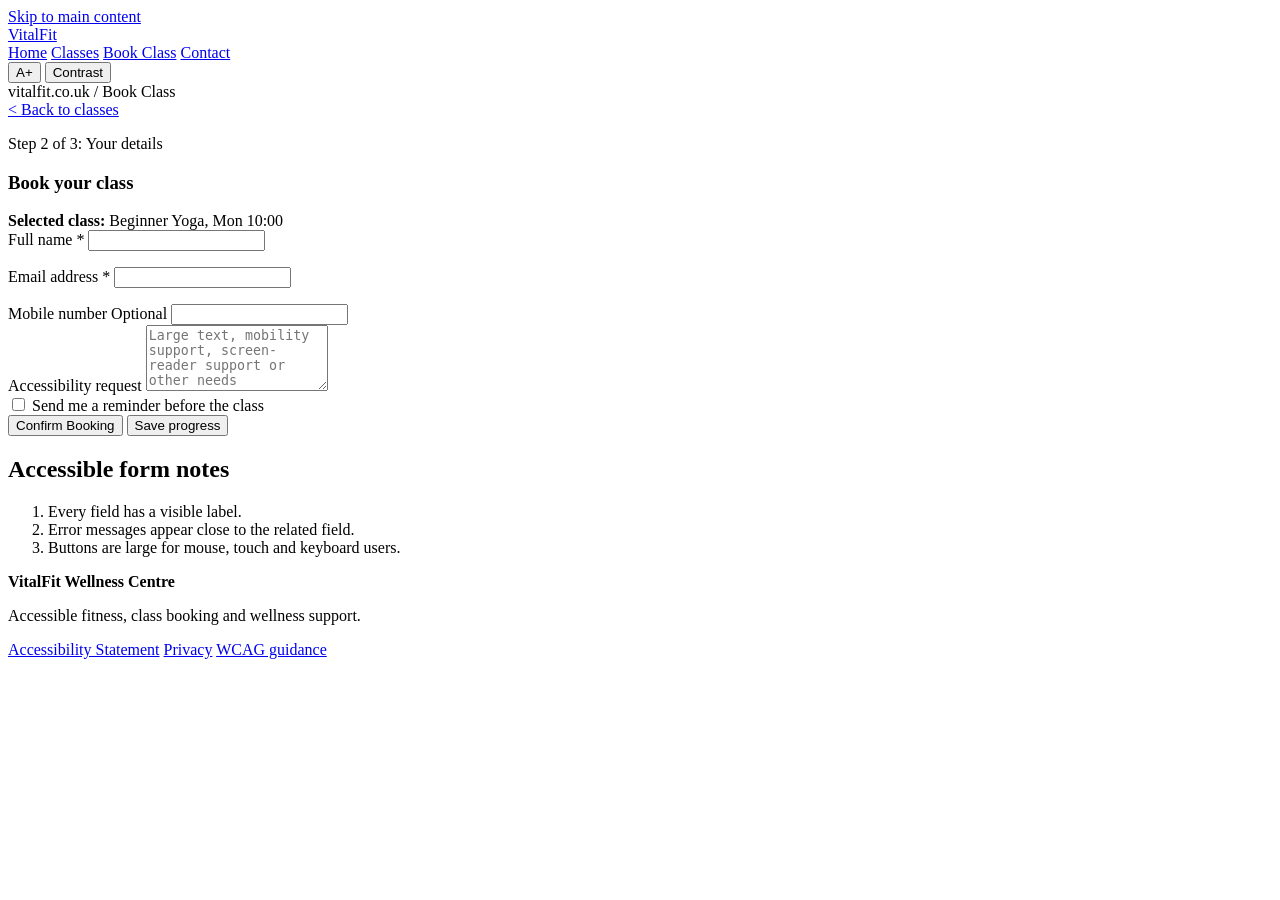
==== booking.html @ 0f2679ba "Add files via upload" ====
<!DOCTYPE html>
<html lang="en">
<head>
    <meta charset="UTF-8">
    <meta name="viewport" content="width=device-width, initial-scale=1.0">
    <title>VitalFit Wellness Centre | Booking</title>
    <link rel="stylesheet" href="assets/css/style.css">
</head>
<body>

    <script>
        document.documentElement.dataset.activePage = "booking";
    </script>


    <a class="skip-link" href="#main-content">Skip to main content</a>

    <header class="site-header">
        <a class="logo" href="index.html" aria-label="VitalFit homepage">VitalFit</a>

        <nav class="main-nav" aria-label="Main navigation">
            <a href="index.html" data-page="home">Home</a>
            <a href="classes.html" data-page="classes">Classes</a>
            <a href="booking.html" data-page="booking">Book Class</a>
            <a href="contact.html" data-page="contact">Contact</a>
        </nav>

        <div class="accessibility-controls" aria-label="Accessibility controls">
            <button type="button" id="large-text-toggle" class="control-button">A+</button>
            <button type="button" id="contrast-toggle" class="control-button">Contrast</button>
        </div>
    </header>


    <main id="main-content">
        <section class="wireframe-page narrow-page">
            <div class="browser-line">vitalfit.co.uk / Book Class</div>

            <a class="back-link" href="classes.html">&lt; Back to classes</a>

            <section class="booking-box" aria-labelledby="booking-title">
                <p class="small-label">Step 2 of 3: Your details</p>
                <h1 id="booking-title">Book your class</h1>

                <div class="selected-class">
                    <strong>Selected class:</strong>
                    <span id="selected-class-name">Beginner Yoga, Mon 10:00</span>
                </div>

                <form id="booking-form" novalidate>
                    <div class="form-group">
                        <label for="full-name">Full name <span aria-hidden="true">*</span></label>
                        <input type="text" id="full-name" name="full-name" autocomplete="name" required>
                        <p class="error-message" id="name-error"></p>
                    </div>

                    <div class="form-group">
                        <label for="email">Email address <span aria-hidden="true">*</span></label>
                        <input type="email" id="email" name="email" autocomplete="email" required>
                        <p class="error-message" id="email-error"></p>
                    </div>

                    <div class="form-group">
                        <label for="mobile">Mobile number <span class="optional-text">Optional</span></label>
                        <input type="tel" id="mobile" name="mobile" autocomplete="tel">
                    </div>

                    <div class="form-group">
                        <label for="accessibility-request">Accessibility request</label>
                        <textarea id="accessibility-request" name="accessibility-request" rows="4" placeholder="Large text, mobility support, screen-reader support or other needs"></textarea>
                    </div>

                    <div class="checkbox-row">
                        <input type="checkbox" id="reminder" name="reminder">
                        <label for="reminder">Send me a reminder before the class</label>
                    </div>

                    <div class="button-row">
                        <button type="submit" class="primary-button">Confirm Booking</button>
                        <button type="button" class="secondary-button" id="save-progress">Save progress</button>
                    </div>

                    <p class="success-message" id="booking-success" role="status"></p>
                </form>
            </section>

            <section class="annotation-panel">
                <h2>Accessible form notes</h2>
                <ol>
                    <li>Every field has a visible label.</li>
                    <li>Error messages appear close to the related field.</li>
                    <li>Buttons are large for mouse, touch and keyboard users.</li>
                </ol>
            </section>
        </section>
    </main>


    <footer class="site-footer">
        <div>
            <strong>VitalFit Wellness Centre</strong>
            <p>Accessible fitness, class booking and wellness support.</p>
        </div>

        <div class="footer-links">
            <a href="contact.html">Accessibility Statement</a>
            <a href="contact.html">Privacy</a>
            <a href="https://www.w3.org/WAI/standards-guidelines/wcag/" target="_blank" rel="noopener noreferrer">WCAG guidance</a>
        </div>
    </footer>

    <script src="assets/js/script.js"></script>

</body>
</html>
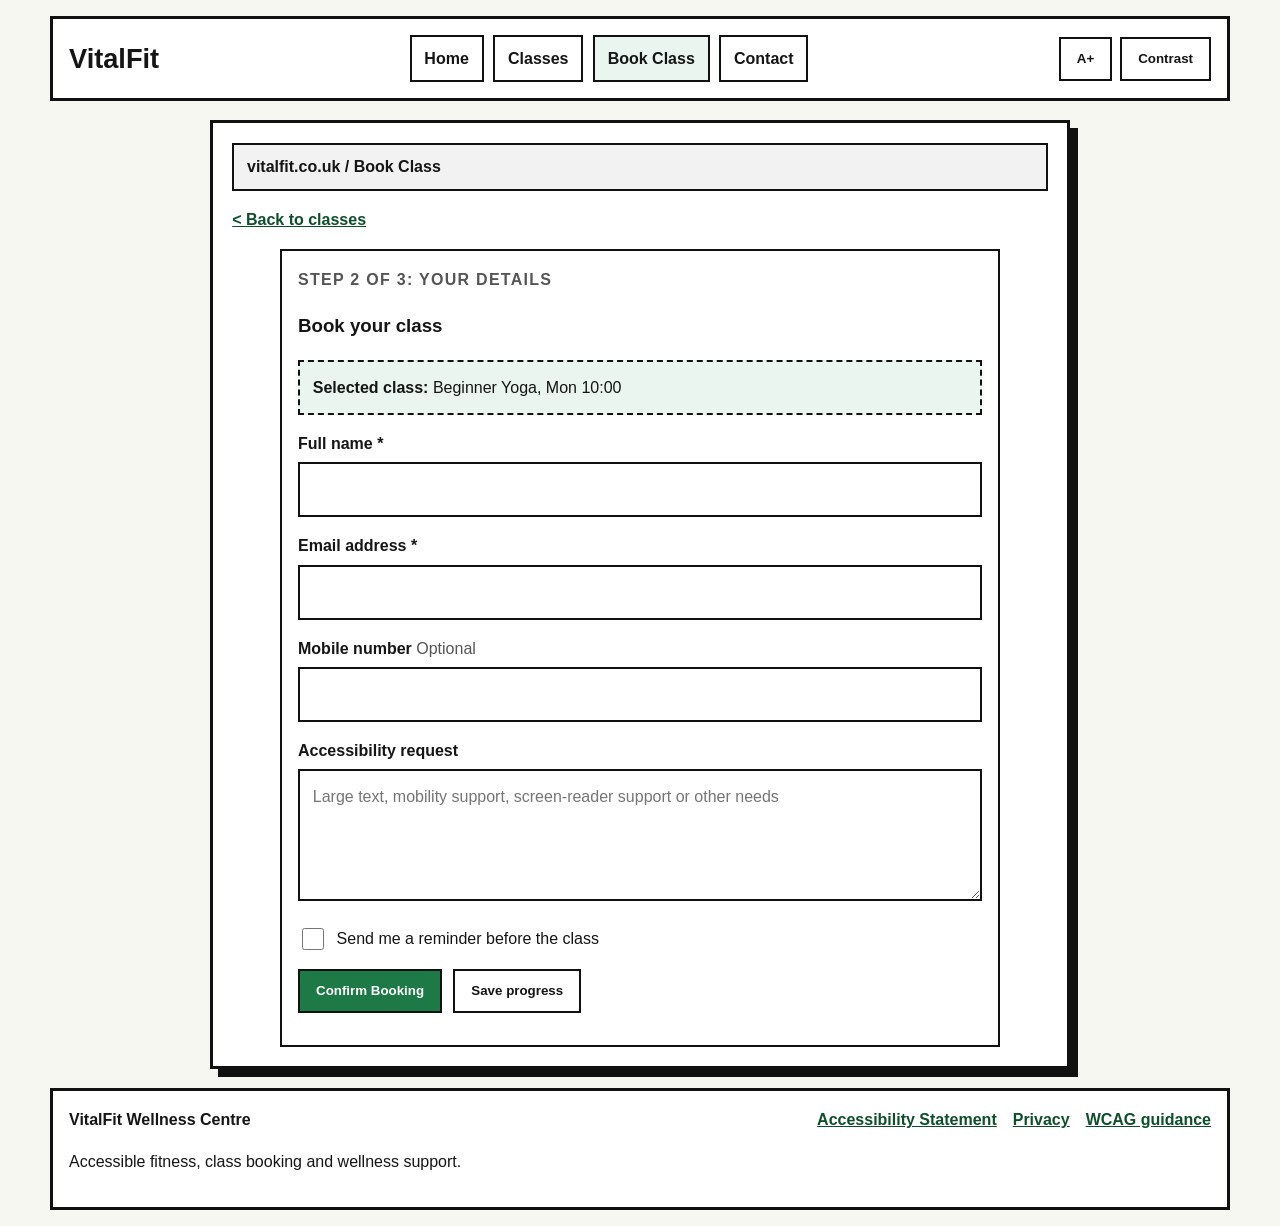
==== commit 8b459a7e: "Remove accessible form notes section from booking.html Removed the annotation panel section containi" ====
--- a/booking.html
+++ b/booking.html
@@ -83,16 +83,6 @@
                     <p class="success-message" id="booking-success" role="status"></p>
                 </form>
             </section>
-
-            <section class="annotation-panel">
-                <h2>Accessible form notes</h2>
-                <ol>
-                    <li>Every field has a visible label.</li>
-                    <li>Error messages appear close to the related field.</li>
-                    <li>Buttons are large for mouse, touch and keyboard users.</li>
-                </ol>
-            </section>
-        </section>
     </main>
 
 
--- a/assets/css/style.css
+++ b/assets/css/style.css
@@ -0,0 +1,561 @@
+/* ==============================
+   VitalFit Wellness Centre
+   ============================== */
+
+:root {
+    --bg: #f7f7f2;
+    --panel: #ffffff;
+    --text: #151515;
+    --muted: #555555;
+    --border: #111111;
+    --accent: #1d7a46;
+    --accent-dark: #0d4f2a;
+    --soft: #e9f5ee;
+    --warning: #b00020;
+    --success: #0a6d38;
+    --shadow: 8px 8px 0 #111111;
+}
+
+* {
+    box-sizing: border-box;
+}
+
+html {
+    font-size: 16px;
+}
+
+body {
+    margin: 0;
+    font-family: Arial, Helvetica, sans-serif;
+    color: var(--text);
+    background: var(--bg);
+    line-height: 1.6;
+}
+
+body.large-text {
+    font-size: 1.2rem;
+}
+
+body.high-contrast {
+    --bg: #000000;
+    --panel: #ffffff;
+    --text: #000000;
+    --muted: #111111;
+    --border: #ffffff;
+    --accent: #ffff00;
+    --accent-dark: #ffff00;
+    --soft: #ffffff;
+    background: #000000;
+}
+
+body.high-contrast .wireframe-page,
+body.high-contrast .site-header,
+body.high-contrast .site-footer,
+body.high-contrast .modal-box {
+    border-color: #ffff00;
+}
+
+body.high-contrast .primary-button,
+body.high-contrast .secondary-button,
+body.high-contrast .outline-button,
+body.high-contrast .control-button {
+    background: #ffff00;
+    color: #000000;
+    border-color: #ffff00;
+}
+
+a {
+    color: var(--accent-dark);
+    font-weight: 700;
+}
+
+a:focus,
+button:focus,
+input:focus,
+textarea:focus,
+select:focus {
+    outline: 4px solid #ffbf00;
+    outline-offset: 3px;
+}
+
+.skip-link {
+    position: absolute;
+    top: -50px;
+    left: 1rem;
+    background: #000;
+    color: #fff;
+    padding: 0.7rem 1rem;
+    z-index: 1000;
+}
+
+.skip-link:focus {
+    top: 1rem;
+}
+
+/* Header and navigation */
+
+.site-header {
+    max-width: 1180px;
+    margin: 1rem auto 0;
+    padding: 1rem;
+    background: var(--panel);
+    border: 3px solid var(--border);
+    display: grid;
+    grid-template-columns: auto 1fr auto;
+    align-items: center;
+    gap: 1rem;
+}
+
+.logo {
+    font-size: 1.7rem;
+    text-decoration: none;
+    color: var(--text);
+}
+
+.main-nav {
+    display: flex;
+    justify-content: center;
+    gap: 0.6rem;
+    flex-wrap: wrap;
+}
+
+.main-nav a {
+    color: var(--text);
+    text-decoration: none;
+    border: 2px solid var(--border);
+    padding: 0.55rem 0.8rem;
+    background: #ffffff;
+}
+
+html[data-active-page="home"] .main-nav a[data-page="home"],
+html[data-active-page="classes"] .main-nav a[data-page="classes"],
+html[data-active-page="booking"] .main-nav a[data-page="booking"],
+html[data-active-page="contact"] .main-nav a[data-page="contact"] {
+    background: var(--soft);
+}
+
+.accessibility-controls {
+    display: flex;
+    gap: 0.5rem;
+}
+
+.control-button,
+.primary-button,
+.secondary-button,
+.outline-button {
+    border: 2px solid var(--border);
+    padding: 0.75rem 1rem;
+    font-weight: 700;
+    cursor: pointer;
+    text-decoration: none;
+    display: inline-block;
+    text-align: center;
+    min-height: 44px;
+}
+
+.control-button {
+    background: #ffffff;
+    color: var(--text);
+}
+
+.primary-button {
+    background: var(--accent);
+    color: #ffffff;
+}
+
+.secondary-button {
+    background: #ffffff;
+    color: var(--text);
+}
+
+.outline-button {
+    background: var(--soft);
+    color: var(--text);
+}
+
+.full-width {
+    width: 100%;
+}
+
+/* Wireframe-style page shell */
+
+.wireframe-page {
+    max-width: 1180px;
+    margin: 1.2rem auto;
+    background: var(--panel);
+    border: 3px solid var(--border);
+    padding: 1.2rem;
+    box-shadow: var(--shadow);
+}
+
+.narrow-page {
+    max-width: 860px;
+}
+
+.browser-line {
+    border: 2px solid var(--border);
+    padding: 0.6rem 0.8rem;
+    margin-bottom: 1rem;
+    background: #f2f2f2;
+    font-weight: 700;
+}
+
+.hero-grid {
+    display: grid;
+    grid-template-columns: 1.2fr 0.8fr;
+    gap: 1rem;
+}
+
+.hero-copy,
+.image-placeholder
+.hero-image {
+    width: 100%;
+    height: 100%;
+    object-fit: cover;
+    display: block;
+}
+.service-card,
+.annotation-panel,
+.filter-box,
+.results-box,
+.booking-box,
+.faq-box,
+.contact-form-box,
+.map-placeholder {
+    border: 2px solid var(--border);
+    background: #ffffff;
+    padding: 1rem;
+}
+
+.hero-copy h1 {
+    font-size: clamp(2rem, 6vw, 4rem);
+    line-height: 1.05;
+    margin: 0.3rem 0 1rem;
+}
+
+.small-label {
+    text-transform: uppercase;
+    letter-spacing: 0.08em;
+    color: var(--muted);
+    font-weight: 700;
+    margin: 0 0 0.4rem;
+}
+
+.hero-image {
+    width: 100%;
+    height: 100%;
+    min-height: 240px;
+    max-height: 320px;
+    object-fit: cover;
+    object-position: center;
+    display: block;
+}
+
+.image-placeholder span,
+.map-placeholder span {
+    display: block;
+    background: #ffffff;
+    border: 2px solid var(--border);
+    padding: 0.5rem 1rem;
+    font-weight: 700;
+}
+
+.button-row {
+    display: flex;
+    flex-wrap: wrap;
+    gap: 0.7rem;
+    margin-top: 1rem;
+}
+
+.service-grid {
+    display: grid;
+    grid-template-columns: repeat(3, 1fr);
+    gap: 1rem;
+    margin-top: 1rem;
+}
+
+.service-card h3,
+.class-card h3 {
+    margin-top: 0;
+}
+
+.annotation-panel {
+    margin-top: 1rem;
+    background: var(--soft);
+}
+
+/* Classes page */
+
+.classes-layout {
+    display: grid;
+    grid-template-columns: 300px 1fr;
+    gap: 1rem;
+}
+
+.filter-box label {
+    display: block;
+    font-weight: 700;
+    margin-top: 1rem;
+}
+
+.filter-select,
+input,
+textarea,
+select {
+    width: 100%;
+    border: 2px solid var(--border);
+    padding: 0.8rem;
+    font: inherit;
+    background: #ffffff;
+}
+
+.checkbox-row {
+    display: flex;
+    gap: 0.6rem;
+    align-items: center;
+    margin-top: 1rem;
+}
+
+.checkbox-row input {
+    width: auto;
+    min-width: 22px;
+    min-height: 22px;
+}
+
+.results-heading {
+    display: flex;
+    justify-content: space-between;
+    gap: 1rem;
+    align-items: flex-start;
+    border-bottom: 2px solid var(--border);
+    padding-bottom: 1rem;
+    margin-bottom: 1rem;
+}
+
+.selected-filters {
+    display: flex;
+    gap: 0.4rem;
+    flex-wrap: wrap;
+    justify-content: flex-end;
+}
+
+.selected-filters span {
+    border: 2px solid var(--border);
+    padding: 0.35rem 0.55rem;
+    background: var(--soft);
+    font-weight: 700;
+}
+
+.class-card {
+    border: 2px solid var(--border);
+    padding: 1rem;
+    margin-bottom: 1rem;
+    display: grid;
+    grid-template-columns: 1fr auto;
+    gap: 1rem;
+    align-items: center;
+}
+
+.no-results {
+    color: var(--warning);
+    font-weight: 700;
+}
+
+/* Booking/contact forms */
+
+.back-link {
+    display: inline-block;
+    margin-bottom: 1rem;
+}
+
+.booking-box {
+    max-width: 720px;
+    margin: 0 auto;
+}
+
+.selected-class {
+    border: 2px dashed var(--border);
+    padding: 0.8rem;
+    background: var(--soft);
+    margin-bottom: 1rem;
+}
+
+.form-group {
+    margin-bottom: 1rem;
+}
+
+.form-group label {
+    display: block;
+    font-weight: 700;
+    margin-bottom: 0.35rem;
+}
+
+.optional-text {
+    color: var(--muted);
+    font-weight: 400;
+}
+
+.error-message {
+    color: var(--warning);
+    font-weight: 700;
+    margin: 0.35rem 0 0;
+}
+
+.success-message {
+    color: var(--success);
+    font-weight: 700;
+    margin-top: 1rem;
+}
+
+.contact-layout {
+    display: grid;
+    grid-template-columns: 1fr 1fr;
+    gap: 1rem;
+}
+
+.faq-item {
+    border: 2px solid var(--border);
+    margin-bottom: 0.8rem;
+}
+
+.faq-question {
+    width: 100%;
+    background: #ffffff;
+    border: 0;
+    padding: 1rem;
+    text-align: left;
+    font-weight: 700;
+    font-size: 1rem;
+    cursor: pointer;
+}
+
+.faq-question::before {
+    content: "+ ";
+    font-weight: 900;
+}
+
+.faq-question[aria-expanded="true"]::before {
+    content: "− ";
+}
+
+.faq-answer {
+    border-top: 2px solid var(--border);
+    padding: 1rem;
+}
+
+/* Modal */
+
+.modal {
+    position: fixed;
+    inset: 0;
+    background: rgba(0, 0, 0, 0.65);
+    display: none;
+    align-items: center;
+    justify-content: center;
+    padding: 1rem;
+}
+
+.modal.open {
+    display: flex;
+}
+
+.modal-box {
+    background: #ffffff;
+    border: 3px solid var(--border);
+    max-width: 520px;
+    padding: 1.4rem;
+    position: relative;
+}
+
+.modal-close {
+    position: absolute;
+    top: 0.5rem;
+    right: 0.5rem;
+    border: 2px solid var(--border);
+    background: #ffffff;
+    font-size: 1.5rem;
+    cursor: pointer;
+}
+
+/* Footer */
+
+.site-footer {
+    max-width: 1180px;
+    margin: 1rem auto;
+    border: 3px solid var(--border);
+    background: var(--panel);
+    padding: 1rem;
+    display: flex;
+    justify-content: space-between;
+    gap: 1rem;
+    flex-wrap: wrap;
+}
+
+.footer-links {
+    display: flex;
+    gap: 1rem;
+    flex-wrap: wrap;
+}
+
+.visually-hidden {
+    position: absolute;
+    width: 1px;
+    height: 1px;
+    overflow: hidden;
+    clip: rect(0, 0, 0, 0);
+}
+
+/* Responsive layout */
+
+@media (max-width: 850px) {
+    .site-header {
+        grid-template-columns: 1fr;
+    }
+
+    .main-nav {
+        justify-content: flex-start;
+    }
+
+    .hero-grid,
+    .classes-layout,
+    .contact-layout,
+    .service-grid {
+        grid-template-columns: 1fr;
+    }
+
+    .class-card {
+        grid-template-columns: 1fr;
+    }
+
+    .results-heading {
+        display: block;
+    }
+
+    .selected-filters {
+        justify-content: flex-start;
+        margin-top: 0.7rem;
+    }
+}
+
+@media (max-width: 520px) {
+    .wireframe-page,
+    .site-header,
+    .site-footer {
+        margin-left: 0.5rem;
+        margin-right: 0.5rem;
+        box-shadow: none;
+    }
+
+    .button-row,
+    .accessibility-controls,
+    .footer-links {
+        flex-direction: column;
+    }
+
+    .primary-button,
+    .secondary-button,
+    .outline-button,
+    .control-button {
+        width: 100%;
+    }
+}
